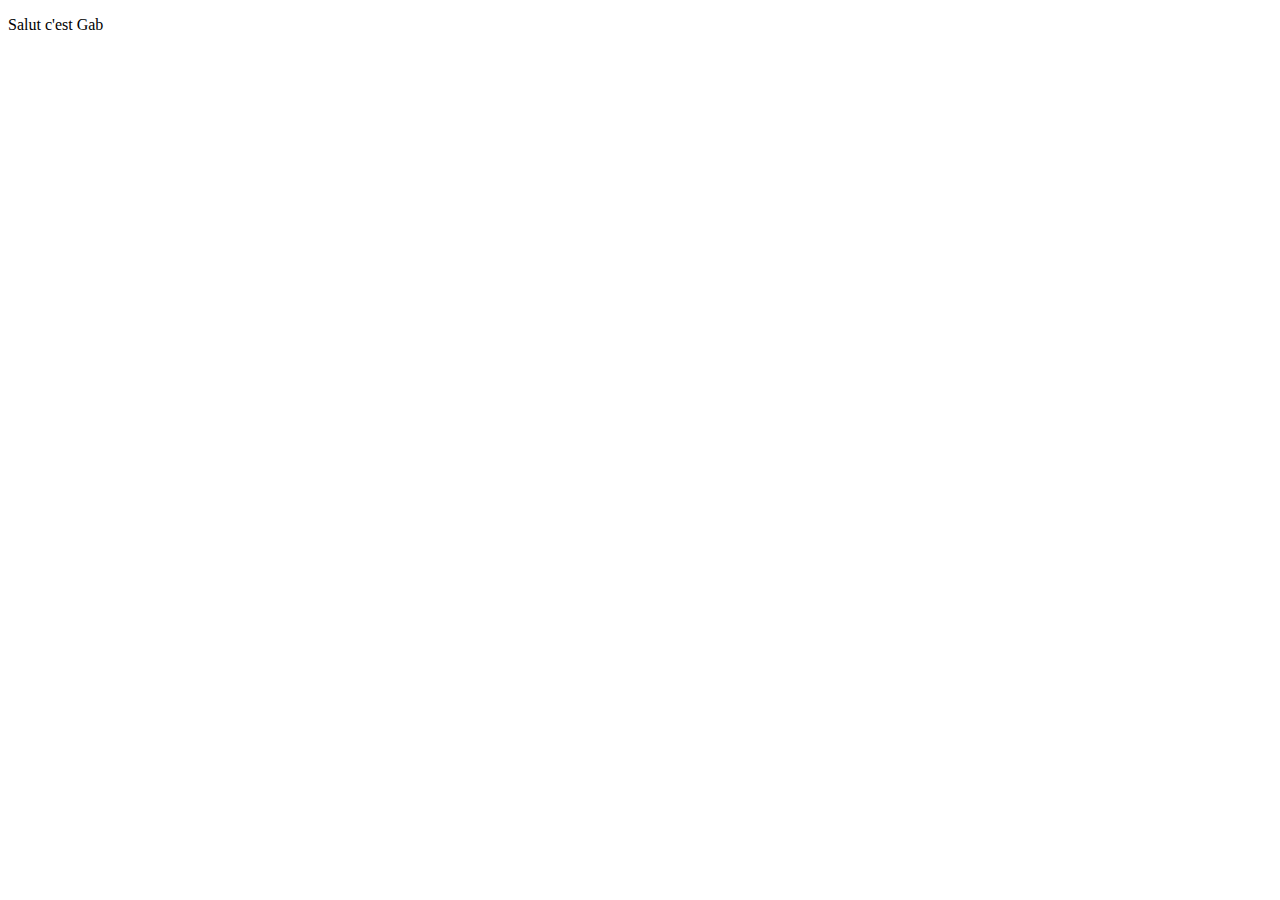
==== index.html @ 4a761d31 "indexé" ====
<!DOCTYPE html>
<html lang="en">
<head>
    <meta charset="UTF-8">
    <meta http-equiv="X-UA-Compatible" content="IE=edge">
    <meta name="viewport" content="width=device-width, initial-scale=1.0">
    <title>TERRAIN 1</title>
</head>
<body>
    <p>Salut c'est Gab</p>
</body>
</html>
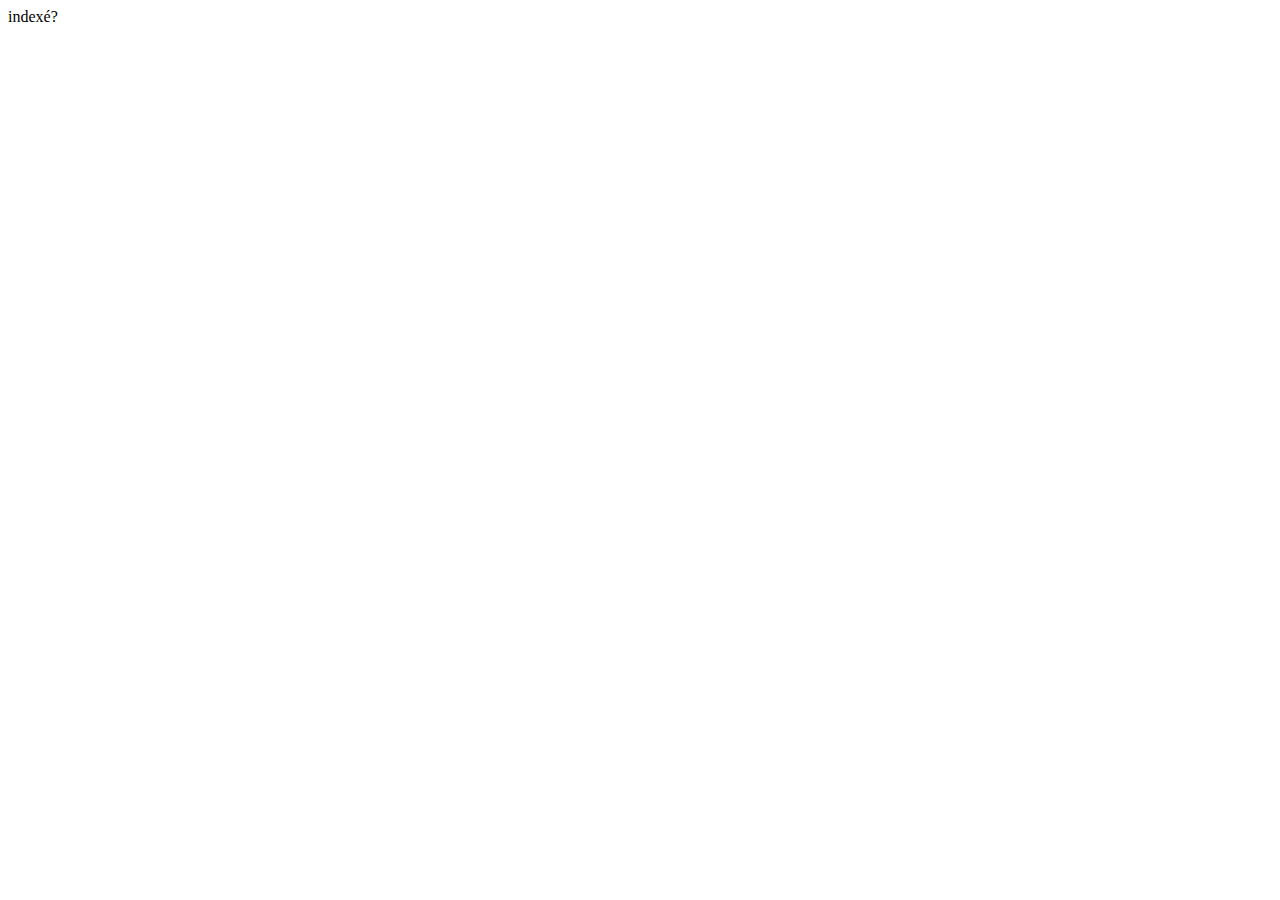
==== commit 4b541bcb: "indexé != NonIdexé" ====
--- a/index.html
+++ b/index.html
@@ -7,6 +7,6 @@
     <title>TERRAIN 1</title>
 </head>
 <body>
-    <p>Salut c'est Gab</p>
+    indexé?
 </body>
 </html>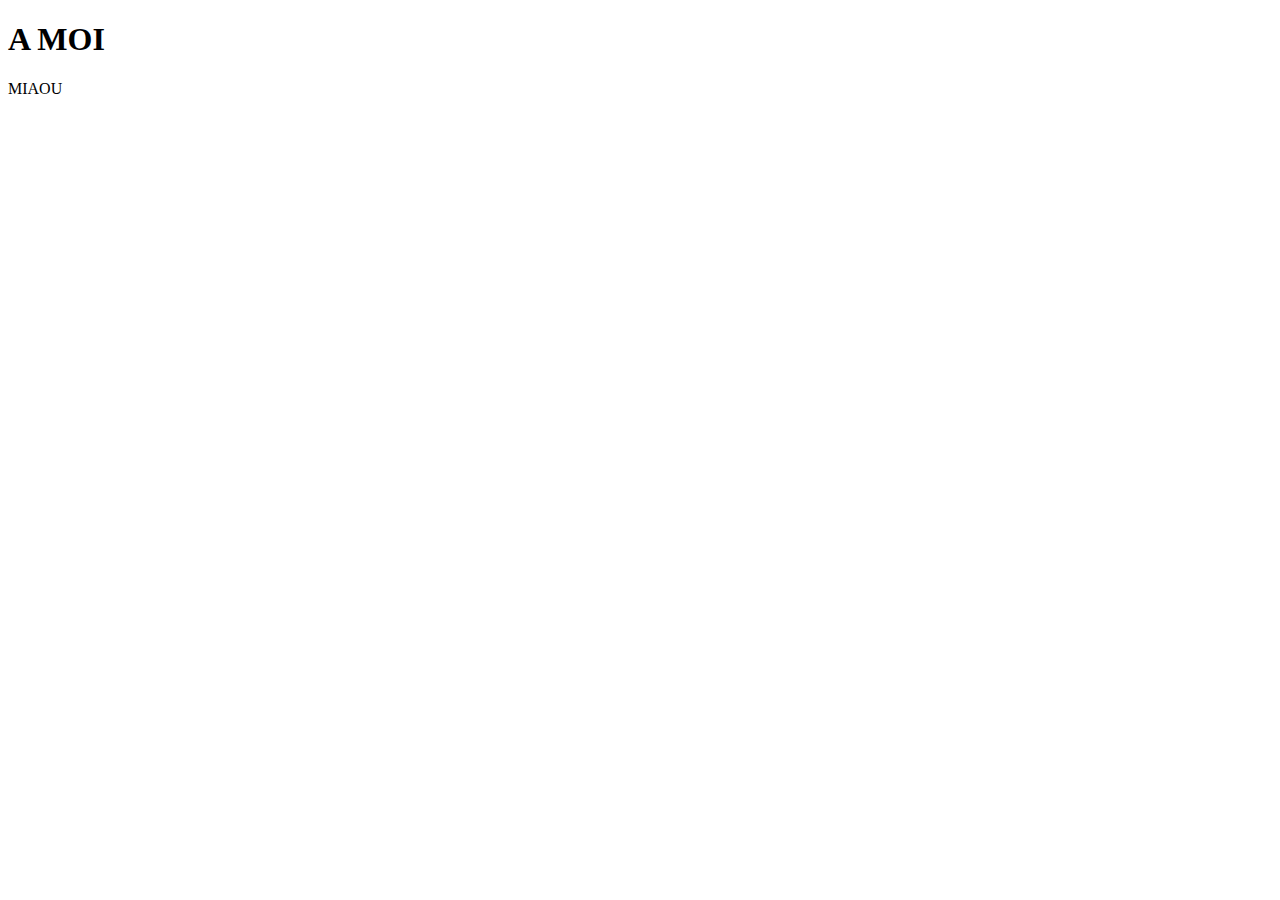
==== commit 6aa55f88: "beug débile css import" ====
--- a/index.html
+++ b/index.html
@@ -4,9 +4,20 @@
     <meta charset="UTF-8">
     <meta http-equiv="X-UA-Compatible" content="IE=edge">
     <meta name="viewport" content="width=device-width, initial-scale=1.0">
+    <link real="stylesheet" href="style.css">
     <title>TERRAIN 1</title>
 </head>
+
 <body>
-    indexé?
+    <h1> A MOI </h1>
+
+    <div class="conteneur">
+
+        <div class="div1">
+            <p class="miaou">MIAOU</p>
+        </div>
+
+    </div>
+
 </body>
 </html>--- a/style.css
+++ b/style.css
@@ -0,0 +1,9 @@
+.div1{
+    background-color: red;
+}
+.miaou{
+    color:red;
+}
+body{
+    background-color: red;
+}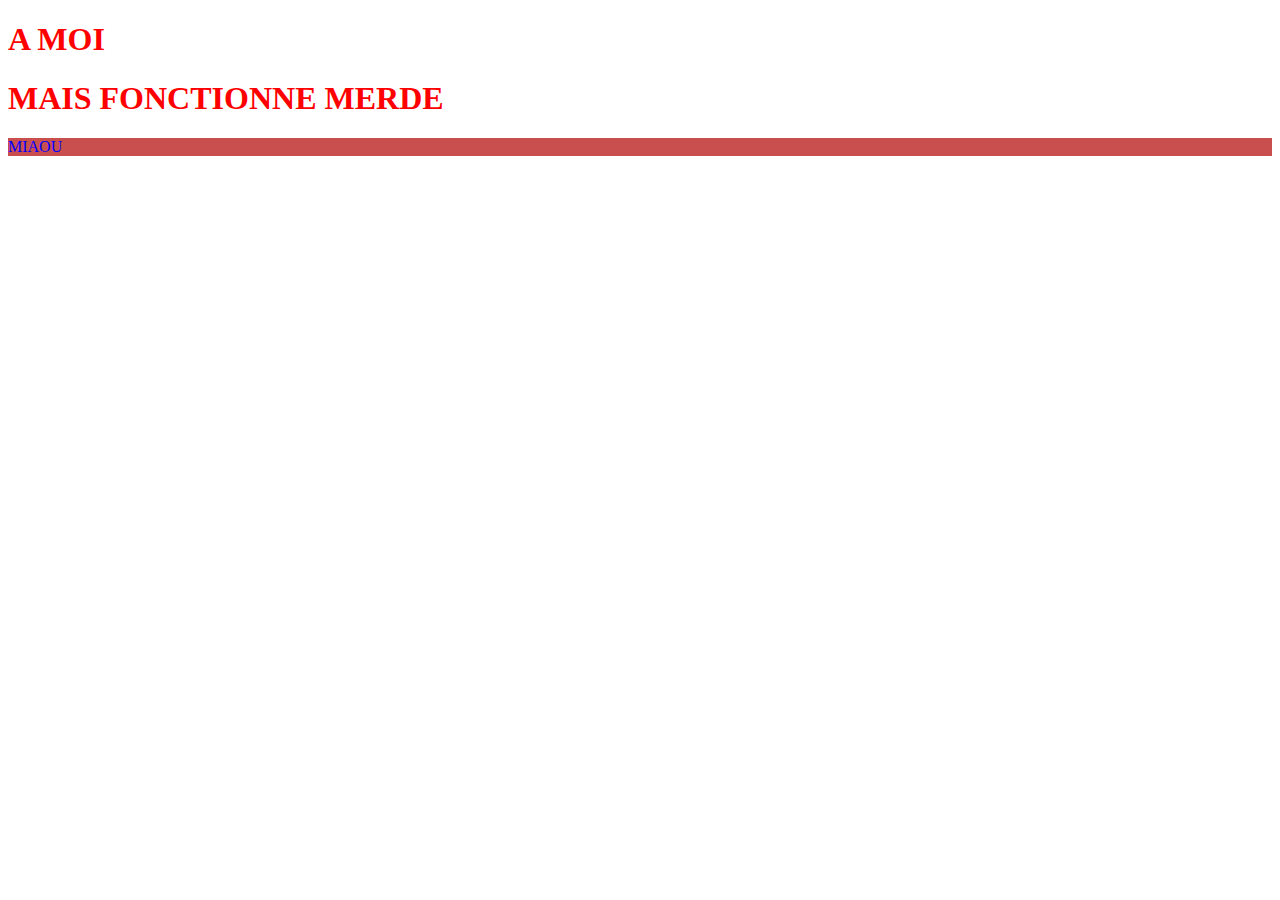
==== commit 6e084b37: "rel="stylesheet" hé mercéééééé" ====
--- a/index.html
+++ b/index.html
@@ -4,12 +4,14 @@
     <meta charset="UTF-8">
     <meta http-equiv="X-UA-Compatible" content="IE=edge">
     <meta name="viewport" content="width=device-width, initial-scale=1.0">
-    <link real="stylesheet" href="style.css">
     <title>TERRAIN 1</title>
+    <link rel="stylesheet" href="style.css">
 </head>
 
 <body>
-    <h1> A MOI </h1>
+    <h1 style="color:red"> A MOI </h1>
+
+    <h1 class="MIAOU"> MAIS FONCTIONNE MERDE</h1>
 
     <div class="conteneur">
 
--- a/style.css
+++ b/style.css
@@ -1,9 +1,10 @@
 .div1{
-    background-color: red;
+    background-color: rgb(201, 79, 79);
 }
 .miaou{
-    color:red;
+    color:blue;
 }
-body{
-    background-color: red;
+
+.MIAOU{
+    color: red;
 }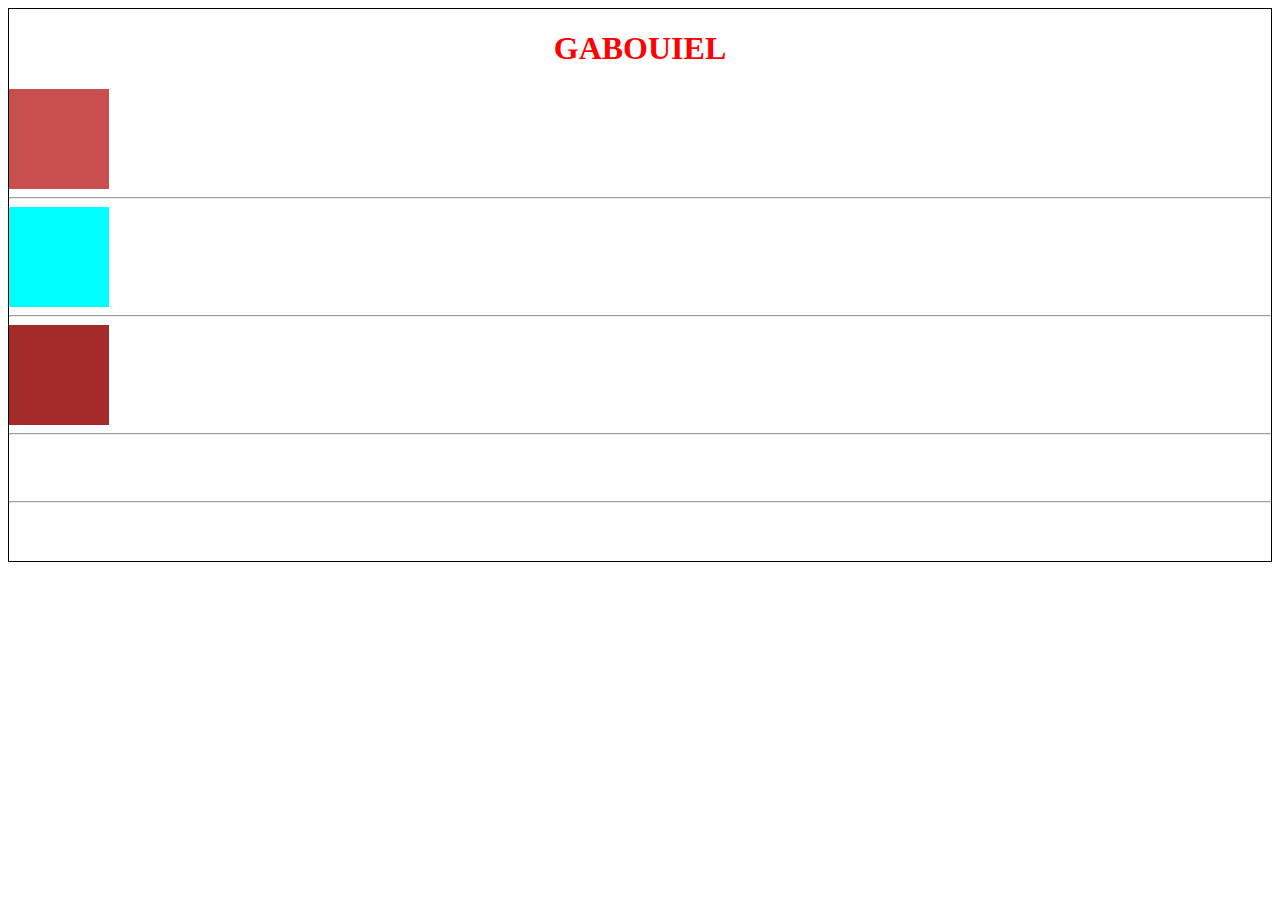
==== commit 70c798d0: "Il faut régler le mouse over setTimeOut tralala" ====
--- a/index.html
+++ b/index.html
@@ -9,17 +9,39 @@
 </head>
 
 <body>
-    <h1 style="color:red"> A MOI </h1>
-
-    <h1 class="MIAOU"> MAIS FONCTIONNE MERDE</h1>
+    <h1 class="TITLE"> GABOUIEL </h1>
 
     <div class="conteneur">
 
-        <div class="div1">
-            <p class="miaou">MIAOU</p>
+        <div id="div1" class="box">
+        
+        </div>
+
+        <hr>
+
+        <div id="div2" class="box">
+        
+        </div>
+        
+        <hr>
+
+        <div id="div3" class="box">
+        
+        </div>
+
+        <hr>
+
+        <div id="div4" class="box">
+        
+        </div>
+
+        <hr>
+
+        <div id="div5" class="box">
+        
         </div>
 
     </div>
-
+<script src="script.js"></script>
 </body>
 </html>--- a/style.css
+++ b/style.css
@@ -1,10 +1,27 @@
-.div1{
+body{
+    border: 1px black solid;
+}
+.TITLE{
+    color: red;
+    text-align: center;
+}
+.box{
+    height: 50px;
+}
+#div1{
     background-color: rgb(201, 79, 79);
+    height: 100px;
+    width: 100px;
+    margin:0px;
+    display: block;
 }
-.miaou{
-    color:blue;
+#div2{
+    background-color: aqua;
+    height: 100px;
+    width: 100px;
 }
-
-.MIAOU{
-    color: red;
+#div3{
+    background-color: brown;
+    height: 100px;
+    width: 100px;
 }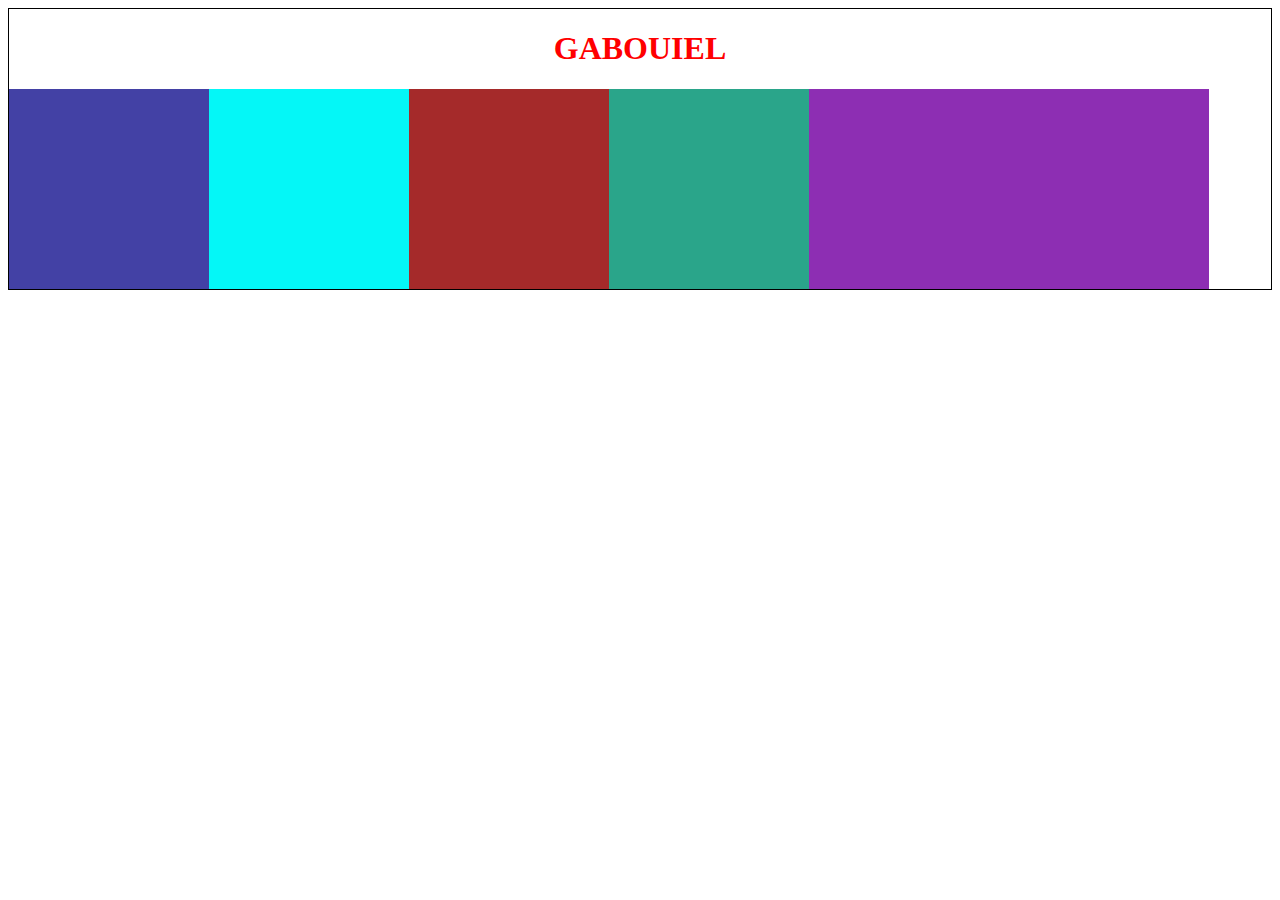
==== commit a9f7c136: "display mode" ====
--- a/index.html
+++ b/index.html
@@ -17,27 +17,33 @@
         
         </div>
 
-        <hr>
+        
 
         <div id="div2" class="box">
         
         </div>
         
-        <hr>
+        
 
         <div id="div3" class="box">
         
         </div>
 
-        <hr>
+        
 
         <div id="div4" class="box">
         
         </div>
 
-        <hr>
+        
 
         <div id="div5" class="box">
+        
+        </div>
+
+
+        
+        <div id="div6" class="box">
         
         </div>
 
--- a/style.css
+++ b/style.css
@@ -5,23 +5,32 @@
     color: red;
     text-align: center;
 }
+.conteneur{
+    display: flex;
+    flex-direction: row;
+    flex-wrap: wrap;
+}
 .box{
-    height: 50px;
+    position: relative;
+    min-width:200px;
+    min-height: 200px;
 }
 #div1{
-    background-color: rgb(201, 79, 79);
-    height: 100px;
-    width: 100px;
-    margin:0px;
-    display: block;
+    background-color: rgb(67, 65, 165);
 }
 #div2{
-    background-color: aqua;
-    height: 100px;
-    width: 100px;
+    background-color: rgb(4, 247, 247);
 }
 #div3{
     background-color: brown;
-    height: 100px;
-    width: 100px;
+}
+
+#div4{
+    background-color: rgb(42, 165, 138);
+}
+#div5{
+    background-color: rgb(141, 46, 179);
+}
+#div6{
+    background-color: rgb(141, 46, 179);
 }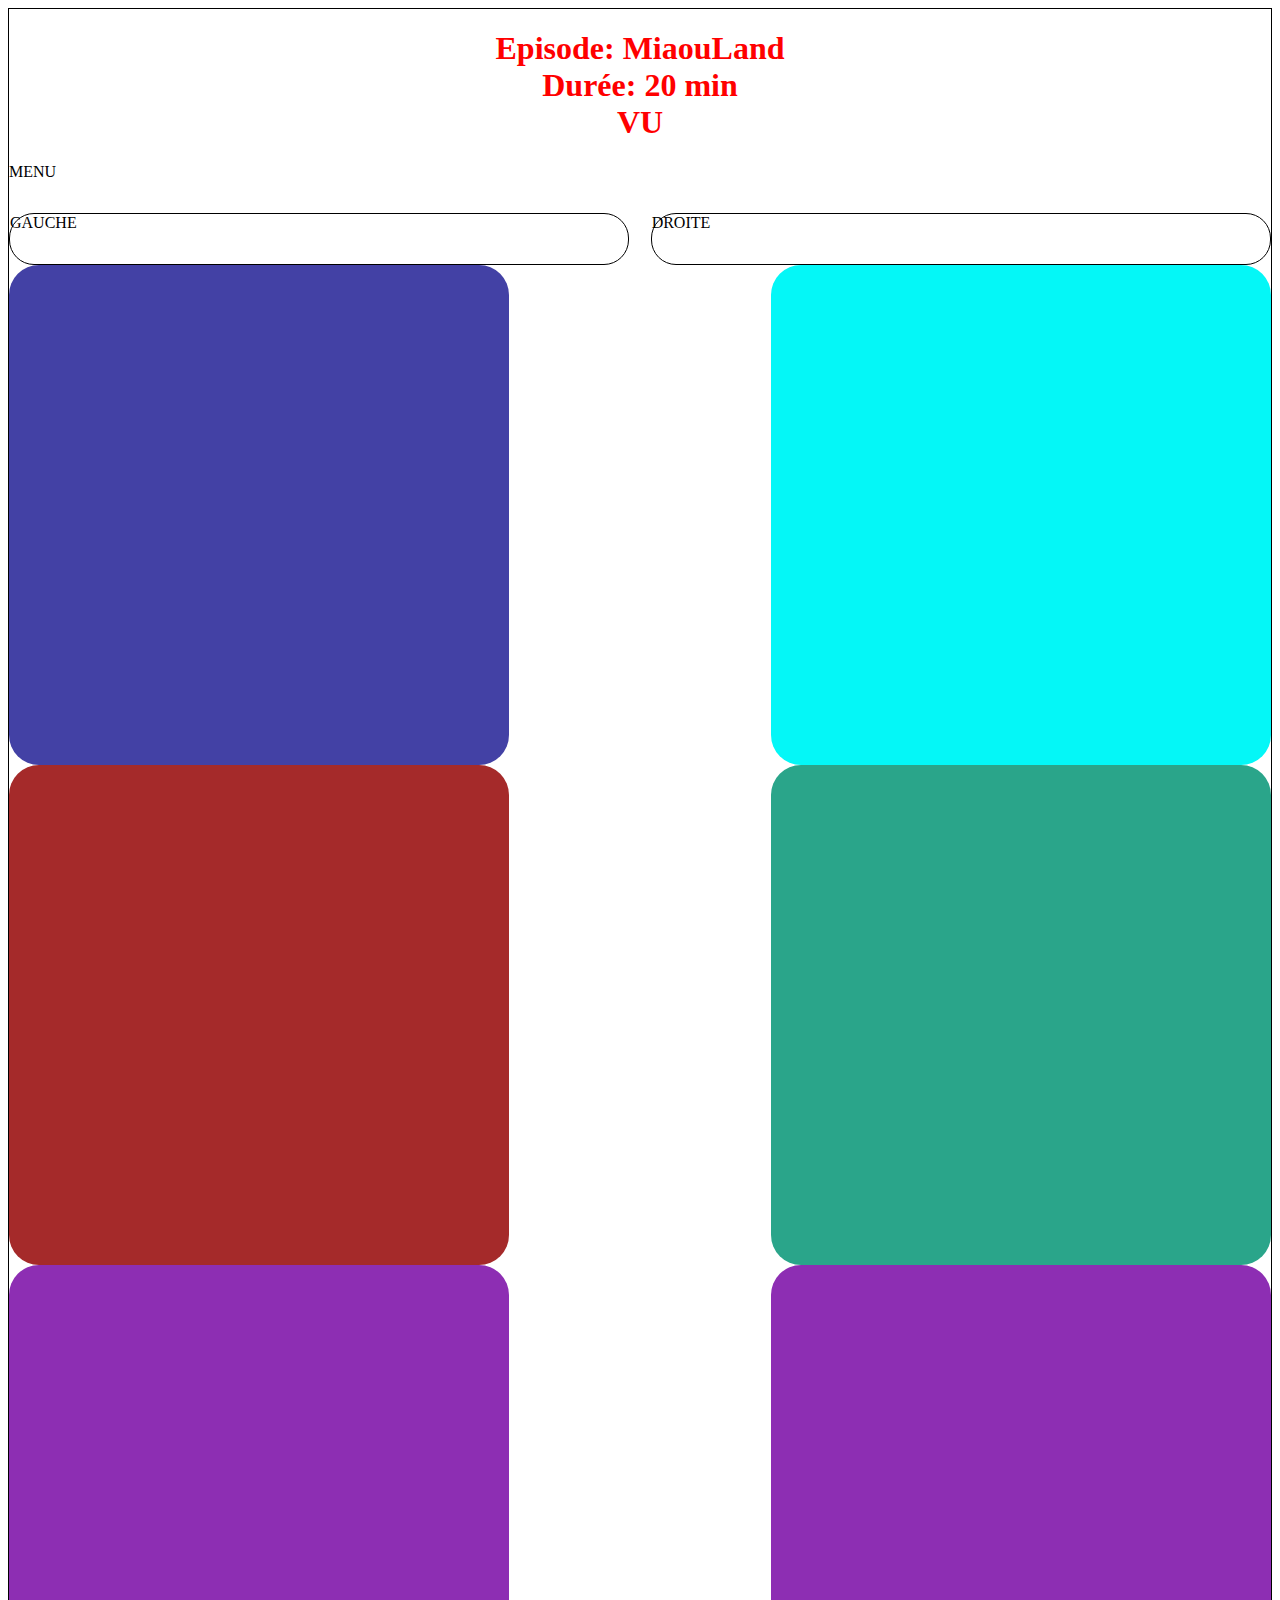
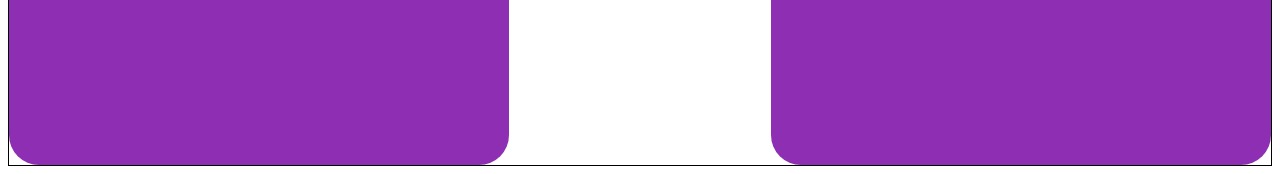
==== commit ee377d80: "class // notation bracket //" ====
--- a/index.html
+++ b/index.html
@@ -12,6 +12,9 @@
     <h1 class="TITLE"> GABOUIEL </h1>
 
     <div class="conteneur">
+        <div id="menu">MENU</div>
+        <div id="gauche">GAUCHE</div>
+        <div id="droite">DROITE</div>
 
         <div id="div1" class="box">
         
@@ -42,7 +45,7 @@
         </div>
 
 
-        
+
         <div id="div6" class="box">
         
         </div>
--- a/style.css
+++ b/style.css
@@ -9,11 +9,29 @@
     display: flex;
     flex-direction: row;
     flex-wrap: wrap;
+    justify-content: space-between;
+}
+#menu{
+    width:100%;
+    height: 50px;
+}
+#gauche{
+    width:49%;
+}
+#droite{
+    width:49%;
+}
+#gauche,#droite{
+    border:1px solid black;
+    border-radius: 25px;
+    height: 50px;
 }
 .box{
     position: relative;
-    min-width:200px;
-    min-height: 200px;
+    width:33.33%;
+    min-width: 500px;
+    height: 500px;
+    border-radius: 30px;
 }
 #div1{
     background-color: rgb(67, 65, 165);
